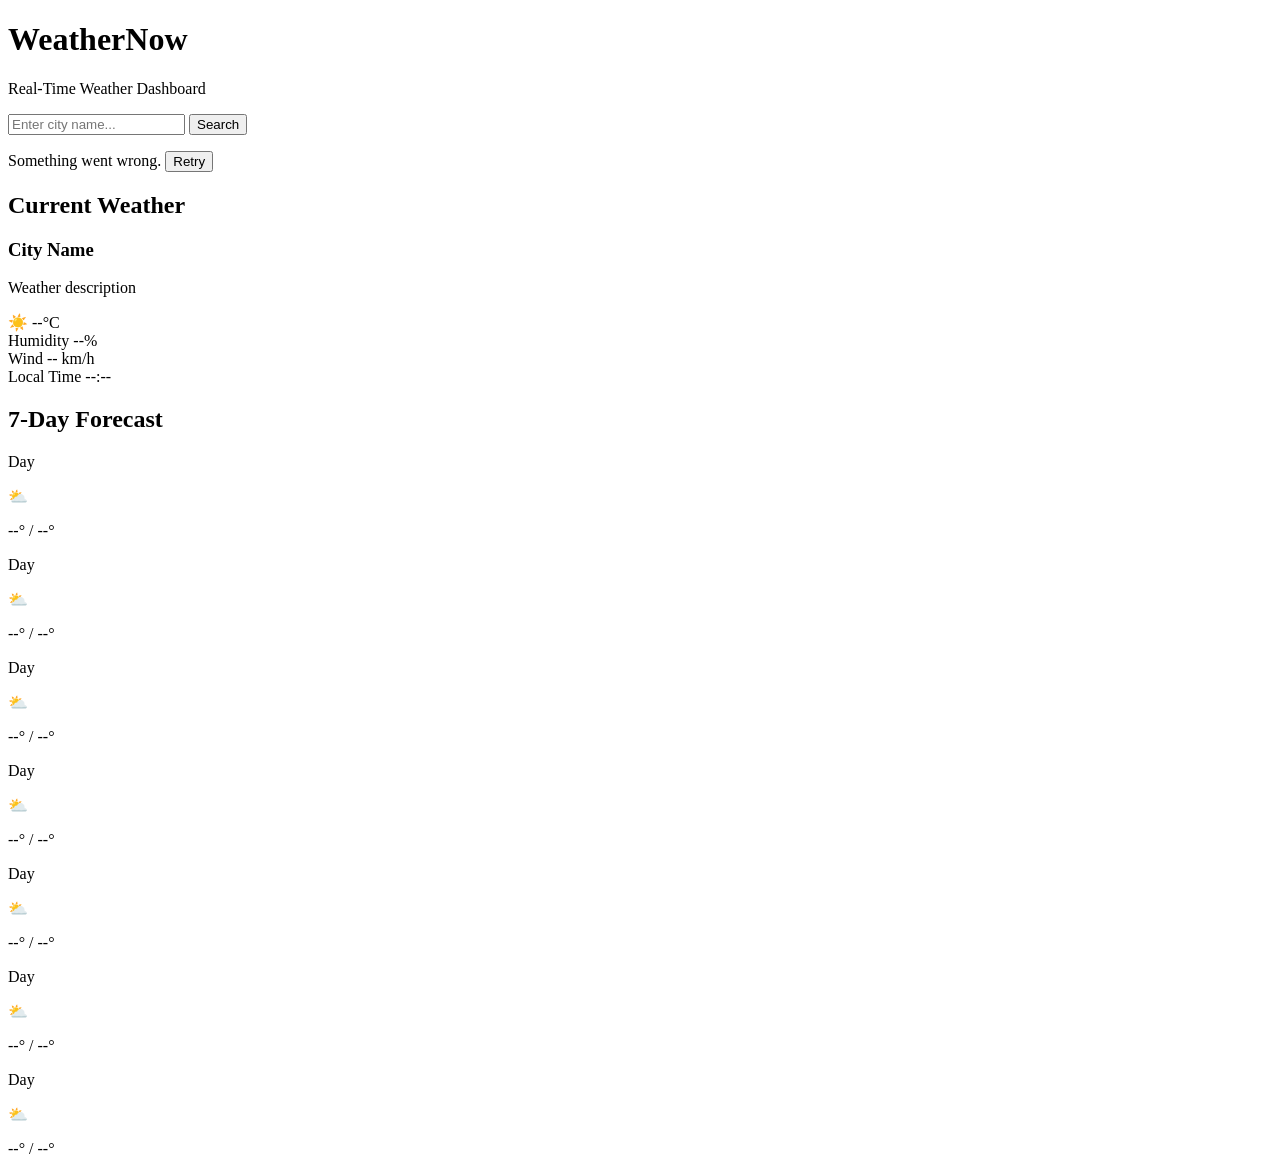
==== Lab Task 3/index.html @ 294869b2 "step 1: create html WeatherNow dashboard shell" ====
<!DOCTYPE html>
<html lang="en">
<head>
  <meta charset="UTF-8" />
  <meta name="viewport" content="width=device-width, initial-scale=1.0" />
  <title>WeatherNow</title>
  <link rel="stylesheet" href="style.css" />
  <script src="https://code.jquery.com/jquery-3.7.1.min.js"></script>
</head>
<body>
  <div class="container">
    <header class="header">
      <h1>WeatherNow</h1>
      <p class="subtitle">Real-Time Weather Dashboard</p>
    </header>

    <section class="search-section">
      <div class="search-box">
        <input
          type="text"
          id="cityInput"
          placeholder="Enter city name..."
          autocomplete="off"
        />
        <button id="searchBtn">Search</button>
      </div>

      <p id="validationMessage" class="message warning"></p>
      <div id="recentSearches" class="recent-searches"></div>
    </section>

    <section id="errorBanner" class="error-banner hidden">
      <span id="errorText">Something went wrong.</span>
      <button id="retryBtn">Retry</button>
    </section>

    <section class="current-weather card">
      <h2>Current Weather</h2>

      <div class="current-main">
        <div>
          <h3 id="cityName">City Name</h3>
          <p id="weatherDescription">Weather description</p>
        </div>
        <div class="temp-block">
          <span id="weatherIcon">☀️</span>
          <span id="temperature">--°C</span>
        </div>
      </div>

      <div class="details-grid">
        <div class="detail-item">
          <span class="label">Humidity</span>
          <span id="humidity">--%</span>
        </div>
        <div class="detail-item">
          <span class="label">Wind</span>
          <span id="windSpeed">-- km/h</span>
        </div>
        <div class="detail-item">
          <span class="label">Local Time</span>
          <span id="localTime">--:--</span>
        </div>
      </div>
    </section>

    <section class="forecast-section">
      <h2>7-Day Forecast</h2>
      <div id="forecastRow" class="forecast-row">
        <div class="forecast-card card">
          <p class="forecast-day">Day</p>
          <p class="forecast-icon">⛅</p>
          <p class="forecast-temp">--° / --°</p>
        </div>
        <div class="forecast-card card">
          <p class="forecast-day">Day</p>
          <p class="forecast-icon">⛅</p>
          <p class="forecast-temp">--° / --°</p>
        </div>
        <div class="forecast-card card">
          <p class="forecast-day">Day</p>
          <p class="forecast-icon">⛅</p>
          <p class="forecast-temp">--° / --°</p>
        </div>
        <div class="forecast-card card">
          <p class="forecast-day">Day</p>
          <p class="forecast-icon">⛅</p>
          <p class="forecast-temp">--° / --°</p>
        </div>
        <div class="forecast-card card">
          <p class="forecast-day">Day</p>
          <p class="forecast-icon">⛅</p>
          <p class="forecast-temp">--° / --°</p>
        </div>
        <div class="forecast-card card">
          <p class="forecast-day">Day</p>
          <p class="forecast-icon">⛅</p>
          <p class="forecast-temp">--° / --°</p>
        </div>
        <div class="forecast-card card">
          <p class="forecast-day">Day</p>
          <p class="forecast-icon">⛅</p>
          <p class="forecast-temp">--° / --°</p>
        </div>
      </div>
    </section>
  </div>

  <script src="app.js"></script>
</body>
</html>
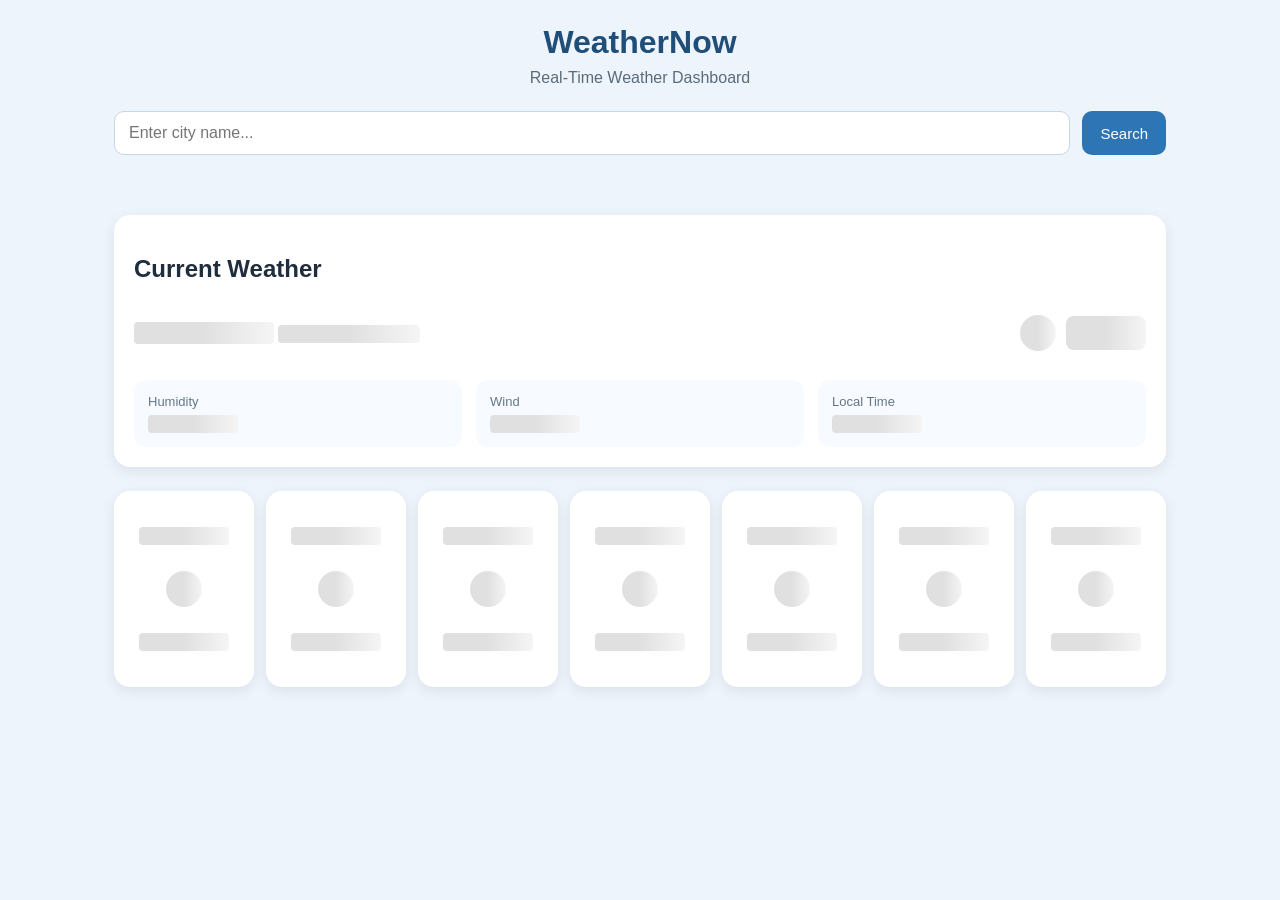
==== commit e984026b: "Step 3: implement weather dashboard UI with skeleton loading states" ====
--- a/Lab Task 3/index.html
+++ b/Lab Task 3/index.html
@@ -1,5 +1,6 @@
 <!DOCTYPE html>
 <html lang="en">
+
 <head>
   <meta charset="UTF-8" />
   <meta name="viewport" content="width=device-width, initial-scale=1.0" />
@@ -7,6 +8,7 @@
   <link rel="stylesheet" href="style.css" />
   <script src="https://code.jquery.com/jquery-3.7.1.min.js"></script>
 </head>
+
 <body>
   <div class="container">
     <header class="header">
@@ -16,12 +18,7 @@
 
     <section class="search-section">
       <div class="search-box">
-        <input
-          type="text"
-          id="cityInput"
-          placeholder="Enter city name..."
-          autocomplete="off"
-        />
+        <input type="text" id="cityInput" placeholder="Enter city name..." autocomplete="off" />
         <button id="searchBtn">Search</button>
       </div>
 
@@ -39,73 +36,77 @@
 
       <div class="current-main">
         <div>
-          <h3 id="cityName">City Name</h3>
-          <p id="weatherDescription">Weather description</p>
+          <h3 id="cityName" class="skeleton skeleton-text">City Name</h3>
+          <p id="weatherDescription" class="skeleton skeleton-text short">Weather description</p>
         </div>
         <div class="temp-block">
-          <span id="weatherIcon">☀️</span>
-          <span id="temperature">--°C</span>
+          <span id="weatherIcon" class="skeleton skeleton-icon">☀️</span>
+          <span id="temperature" class="skeleton skeleton-temp">--°C</span>
         </div>
       </div>
 
       <div class="details-grid">
         <div class="detail-item">
           <span class="label">Humidity</span>
-          <span id="humidity">--%</span>
+          <span id="humidity" class="skeleton skeleton-text short">--%</span>
         </div>
         <div class="detail-item">
           <span class="label">Wind</span>
-          <span id="windSpeed">-- km/h</span>
+          <span id="windSpeed" class="skeleton skeleton-text short">-- km/h</span>
         </div>
         <div class="detail-item">
           <span class="label">Local Time</span>
-          <span id="localTime">--:--</span>
+          <span id="localTime" class="skeleton skeleton-text short">--:--</span>
         </div>
       </div>
     </section>
 
-    <section class="forecast-section">
-      <h2>7-Day Forecast</h2>
-      <div id="forecastRow" class="forecast-row">
-        <div class="forecast-card card">
-          <p class="forecast-day">Day</p>
-          <p class="forecast-icon">⛅</p>
-          <p class="forecast-temp">--° / --°</p>
-        </div>
-        <div class="forecast-card card">
-          <p class="forecast-day">Day</p>
-          <p class="forecast-icon">⛅</p>
-          <p class="forecast-temp">--° / --°</p>
-        </div>
-        <div class="forecast-card card">
-          <p class="forecast-day">Day</p>
-          <p class="forecast-icon">⛅</p>
-          <p class="forecast-temp">--° / --°</p>
-        </div>
-        <div class="forecast-card card">
-          <p class="forecast-day">Day</p>
-          <p class="forecast-icon">⛅</p>
-          <p class="forecast-temp">--° / --°</p>
-        </div>
-        <div class="forecast-card card">
-          <p class="forecast-day">Day</p>
-          <p class="forecast-icon">⛅</p>
-          <p class="forecast-temp">--° / --°</p>
-        </div>
-        <div class="forecast-card card">
-          <p class="forecast-day">Day</p>
-          <p class="forecast-icon">⛅</p>
-          <p class="forecast-temp">--° / --°</p>
-        </div>
-        <div class="forecast-card card">
-          <p class="forecast-day">Day</p>
-          <p class="forecast-icon">⛅</p>
-          <p class="forecast-temp">--° / --°</p>
-        </div>
+    <div id="forecastRow" class="forecast-row">
+      <div class="forecast-card card">
+        <p class="forecast-day skeleton skeleton-text short">Day</p>
+        <p class="forecast-icon skeleton skeleton-icon">⛅</p>
+        <p class="forecast-temp skeleton skeleton-text short">--° / --°</p>
       </div>
-    </section>
+
+      <div class="forecast-card card">
+        <p class="forecast-day skeleton skeleton-text short">Day</p>
+        <p class="forecast-icon skeleton skeleton-icon">⛅</p>
+        <p class="forecast-temp skeleton skeleton-text short">--° / --°</p>
+      </div>
+
+      <div class="forecast-card card">
+        <p class="forecast-day skeleton skeleton-text short">Day</p>
+        <p class="forecast-icon skeleton skeleton-icon">⛅</p>
+        <p class="forecast-temp skeleton skeleton-text short">--° / --°</p>
+      </div>
+
+      <div class="forecast-card card">
+        <p class="forecast-day skeleton skeleton-text short">Day</p>
+        <p class="forecast-icon skeleton skeleton-icon">⛅</p>
+        <p class="forecast-temp skeleton skeleton-text short">--° / --°</p>
+      </div>
+
+      <div class="forecast-card card">
+        <p class="forecast-day skeleton skeleton-text short">Day</p>
+        <p class="forecast-icon skeleton skeleton-icon">⛅</p>
+        <p class="forecast-temp skeleton skeleton-text short">--° / --°</p>
+      </div>
+
+      <div class="forecast-card card">
+        <p class="forecast-day skeleton skeleton-text short">Day</p>
+        <p class="forecast-icon skeleton skeleton-icon">⛅</p>
+        <p class="forecast-temp skeleton skeleton-text short">--° / --°</p>
+      </div>
+
+      <div class="forecast-card card">
+        <p class="forecast-day skeleton skeleton-text short">Day</p>
+        <p class="forecast-icon skeleton skeleton-icon">⛅</p>
+        <p class="forecast-temp skeleton skeleton-text short">--° / --°</p>
+      </div>
+    </div>
   </div>
 
   <script src="app.js"></script>
 </body>
+
 </html>
--- a/Lab Task 3/style.css
+++ b/Lab Task 3/style.css
@@ -0,0 +1,239 @@
+* {
+  box-sizing: border-box;
+}
+
+body {
+  margin: 0;
+  font-family: Arial, sans-serif;
+  background: #eef4fb;
+  color: #1f2d3d;
+}
+
+.container {
+  max-width: 1100px;
+  margin: 0 auto;
+  padding: 24px;
+}
+
+.header {
+  text-align: center;
+  margin-bottom: 24px;
+}
+
+.header h1 {
+  margin: 0;
+  color: #1f4e79;
+}
+
+.subtitle {
+  margin-top: 8px;
+  color: #5b6b7a;
+}
+
+.search-section {
+  margin-bottom: 20px;
+}
+
+.search-box {
+  display: flex;
+  gap: 12px;
+  margin-bottom: 10px;
+}
+
+.search-box input {
+  flex: 1;
+  padding: 12px 14px;
+  border: 1px solid #c9d6e3;
+  border-radius: 10px;
+  font-size: 16px;
+}
+
+.search-box button,
+#errorBanner button {
+  padding: 12px 18px;
+  border: none;
+  border-radius: 10px;
+  background: #2e75b6;
+  color: white;
+  font-size: 15px;
+  cursor: pointer;
+}
+
+.search-box button:hover,
+#errorBanner button:hover {
+  background: #1f4e79;
+}
+
+.card {
+  background: white;
+  border-radius: 16px;
+  padding: 20px;
+  box-shadow: 0 4px 14px rgba(0, 0, 0, 0.08);
+}
+
+.current-weather {
+  margin-bottom: 24px;
+}
+
+.current-main {
+  display: flex;
+  justify-content: space-between;
+  align-items: center;
+  gap: 16px;
+  margin-bottom: 18px;
+}
+
+.temp-block {
+  display: flex;
+  align-items: center;
+  gap: 10px;
+  font-size: 28px;
+  font-weight: bold;
+}
+
+.details-grid {
+  display: grid;
+  grid-template-columns: repeat(3, 1fr);
+  gap: 14px;
+}
+
+.detail-item {
+  background: #f7fafe;
+  border-radius: 12px;
+  padding: 14px;
+}
+
+.label {
+  display: block;
+  font-size: 13px;
+  color: #667788;
+  margin-bottom: 6px;
+}
+
+.forecast-section h2 {
+  margin-bottom: 14px;
+}
+
+.forecast-row {
+  display: grid;
+  grid-template-columns: repeat(7, 1fr);
+  gap: 12px;
+}
+
+.forecast-card {
+  text-align: center;
+}
+
+.forecast-day {
+  font-weight: bold;
+}
+
+.forecast-icon {
+  font-size: 28px;
+  margin: 10px 0;
+}
+
+.forecast-temp {
+  color: #445566;
+}
+
+.error-banner {
+  display: flex;
+  justify-content: space-between;
+  align-items: center;
+  gap: 12px;
+  background: #ffe5e5;
+  color: #a12626;
+  padding: 14px 16px;
+  border-radius: 12px;
+  margin-bottom: 16px;
+}
+
+.message {
+  min-height: 20px;
+  margin: 0;
+  font-size: 14px;
+}
+
+.warning {
+  color: #b26a00;
+}
+
+.recent-searches {
+  display: flex;
+  flex-wrap: wrap;
+  gap: 8px;
+  margin-top: 10px;
+}
+
+.hidden {
+  display: none;
+}
+
+@media (max-width: 900px) {
+  .forecast-row {
+    grid-template-columns: repeat(3, 1fr);
+  }
+
+  .details-grid {
+    grid-template-columns: 1fr;
+  }
+}
+
+@media (max-width: 600px) {
+  .search-box {
+    flex-direction: column;
+  }
+
+  .current-main {
+    flex-direction: column;
+    align-items: flex-start;
+  }
+
+  .forecast-row {
+    grid-template-columns: repeat(2, 1fr);
+  }
+}
+
+@keyframes shimmer {
+  0% {
+    background-position: -200% 0;
+  }
+
+  100% {
+    background-position: 200% 0;
+  }
+}
+
+.skeleton {
+  color: transparent !important;
+  background: linear-gradient(90deg, #e0e0e0 25%, #f5f5f5 50%, #e0e0e0 75%);
+  background-size: 200% 100%;
+  animation: shimmer 1.5s infinite;
+  border-radius: 4px;
+  user-select: none;
+}
+
+.skeleton-text {
+  display: inline-block;
+  min-width: 140px;
+  min-height: 18px;
+}
+
+.skeleton-text.short {
+  min-width: 90px;
+}
+
+.skeleton-temp {
+  display: inline-block;
+  min-width: 80px;
+  min-height: 34px;
+  border-radius: 8px;
+}
+
+.skeleton-icon {
+  display: inline-block;
+  width: 36px;
+  height: 36px;
+  border-radius: 50%;
+}
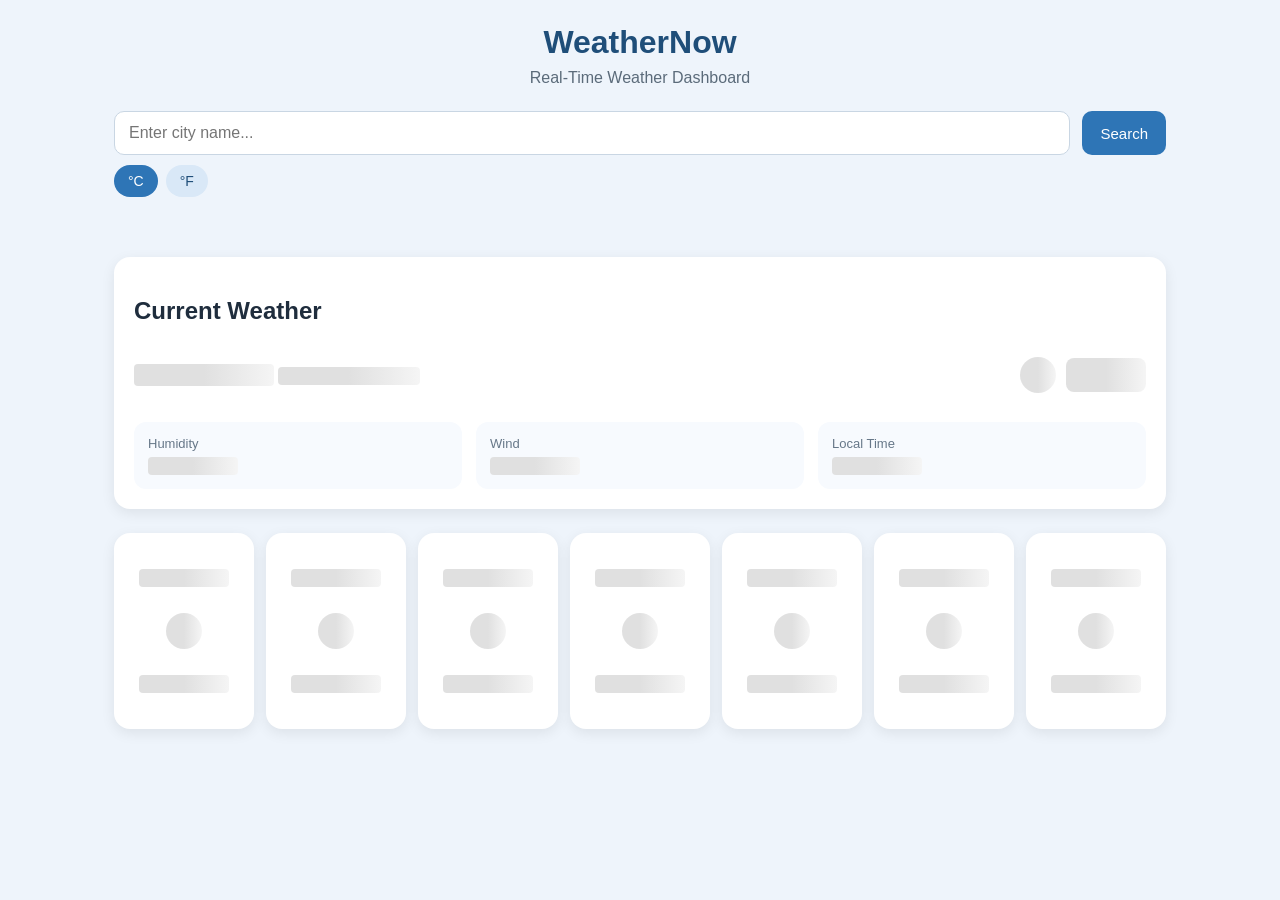
==== commit 68a841e6: "Step 8: add Celsius Fahrenheit toggle" ====
--- a/Lab Task 3/index.html
+++ b/Lab Task 3/index.html
@@ -20,6 +20,11 @@
       <div class="search-box">
         <input type="text" id="cityInput" placeholder="Enter city name..." autocomplete="off" />
         <button id="searchBtn">Search</button>
+      </div>
+
+      <div class="unit-toggle">
+        <button id="celsiusBtn" class="unit-btn active-unit">°C</button>
+        <button id="fahrenheitBtn" class="unit-btn">°F</button>
       </div>
 
       <p id="validationMessage" class="message warning"></p>
--- a/Lab Task 3/style.css
+++ b/Lab Task 3/style.css
@@ -236,4 +236,39 @@
   width: 36px;
   height: 36px;
   border-radius: 50%;
+}
+
+.recent-chip {
+  padding: 8px 12px;
+  border: none;
+  border-radius: 999px;
+  background: #dcecff;
+  color: #1f4e79;
+  cursor: pointer;
+  font-size: 14px;
+}
+
+.recent-chip:hover {
+  background: #bfdcff;
+}
+
+.unit-toggle {
+  display: flex;
+  gap: 8px;
+  margin-bottom: 10px;
+}
+
+.unit-btn {
+  padding: 8px 14px;
+  border: none;
+  border-radius: 999px;
+  background: #d9e8f7;
+  color: #1f4e79;
+  cursor: pointer;
+  font-size: 14px;
+}
+
+.active-unit {
+  background: #2e75b6;
+  color: white;
 }
